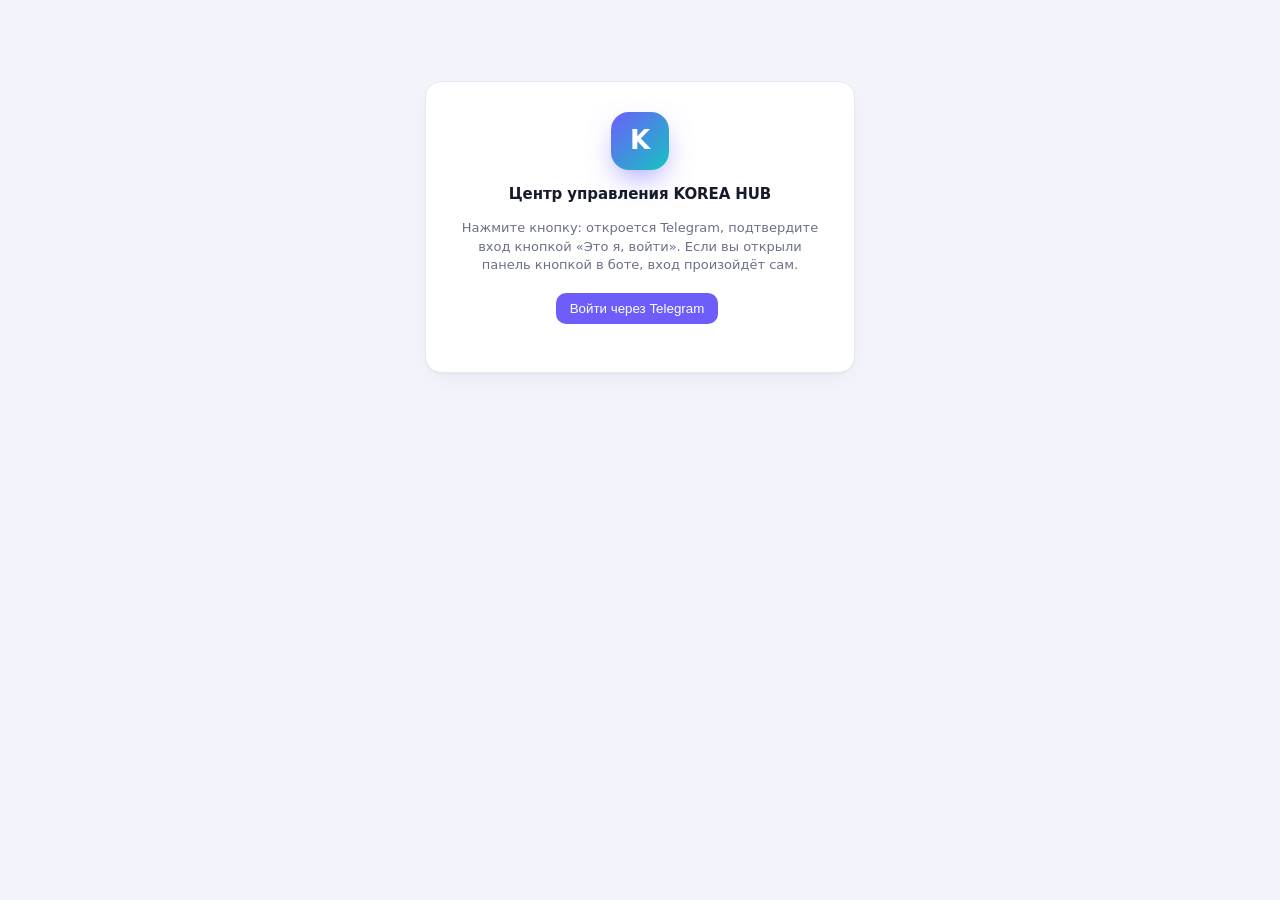
==== app/static/admin.html @ b36ade60 "Improve admin mobile layout and accessibility" ====
<!doctype html>
<html lang="ru"><head><meta charset="utf-8"><meta name="viewport" content="width=device-width,initial-scale=1,viewport-fit=cover">
<meta name="color-scheme" content="light dark"><meta name="theme-color" content="#14163a"><meta name="description" content="Панель управления KOREA HUB">
<title>KOREA HUB — админ-панель</title>
<script src="https://telegram.org/js/telegram-web-app.js"></script>
<style>
*{box-sizing:border-box}
:root{
  --bg:#f3f4fb;--surface:#fff;--surface2:#f7f8fd;--text:#171a2b;--muted:#6b7089;--line:#e5e8f3;
  --brand:#6d5efc;--brand2:#14c4c0;--brandsoft:#eeecff;--grad:linear-gradient(135deg,#6d5efc 0%,#14c4c0 100%);
  --ok:#12a770;--bad:#e5484d;--warn:#f2a20c;--okbg:#e4f7ee;--badbg:#fde9ea;--warnbg:#fff3d9;
  --side-w:252px;--radius:16px;--shadow:0 1px 2px rgba(23,26,43,.04),0 8px 24px -12px rgba(23,26,43,.12);
}
:root[data-theme=dark]{
  --bg:#0c0e1b;--surface:#151830;--surface2:#1b1f3b;--text:#eceefb;--muted:#8d92b6;--line:#272b4d;
  --brandsoft:#2a2761;--okbg:#10372b;--badbg:#431e22;--warnbg:#463512;--shadow:0 8px 24px -12px rgba(0,0,0,.6);
}
html,body{margin:0}
body{font-family:Inter,system-ui,-apple-system,"Segoe UI",Roboto,sans-serif;background:var(--bg);color:var(--text);font-size:14px;line-height:1.45;-webkit-font-smoothing:antialiased}
.hidden{display:none !important}[hidden]{display:none !important}
a{color:var(--brand)}
::selection{background:var(--brand);color:#fff}\n:focus-visible{outline:3px solid color-mix(in srgb,var(--brand) 72%,white);outline-offset:2px}\nbutton,a,input,select,textarea{touch-action:manipulation}

/* ---------- каркас ---------- */
.layout{display:flex;min-height:100vh}
aside{width:var(--side-w);flex:none;background:linear-gradient(180deg,#14163a 0%,#0c0e1f 100%);color:#c9cdf0;display:flex;flex-direction:column;position:sticky;top:0;height:100vh;transition:width .2s ease;z-index:30}
aside .brand{display:flex;align-items:center;gap:12px;padding:18px 16px 14px;color:#fff}
aside .logo{width:38px;height:38px;border-radius:12px;background:var(--grad);display:grid;place-items:center;font-weight:900;font-size:17px;box-shadow:0 6px 18px -4px rgba(109,94,252,.7);flex:none}
aside .brand b{font-size:16px;letter-spacing:.3px;display:block}
aside .brand small{color:#8a8fc0;font-size:11px}
#tabs{display:flex;flex-direction:column;padding:4px 10px 10px;overflow-y:auto;flex:1;scrollbar-width:thin;scrollbar-color:#2c3066 transparent}
#tabs button{display:flex;align-items:center;gap:11px;background:none;color:#bfc4ea;border:0;text-align:left;padding:9px 10px;border-radius:12px;cursor:pointer;font:inherit;position:relative;transition:background .15s,color .15s}
#tabs button .ic{width:30px;height:30px;border-radius:10px;background:#ffffff0d;display:grid;place-items:center;font-size:15px;flex:none;transition:background .15s}
#tabs button .lb{flex:1;min-width:0;overflow:hidden;text-overflow:ellipsis;white-space:nowrap}
#tabs button:hover{background:#ffffff0f;color:#fff}
#tabs button.active{background:linear-gradient(90deg,rgba(109,94,252,.34),rgba(20,196,192,.10));color:#fff;box-shadow:inset 3px 0 0 var(--brand)}
#tabs button.active .ic{background:var(--grad)}
#tabs button em{font-style:normal;background:var(--bad);color:#fff;border-radius:999px;font-size:11px;font-weight:700;padding:1px 7px;min-width:20px;text-align:center}
#tabs button em.warn{background:#d98100}
#tabs .sep{font-size:10.5px;letter-spacing:1.4px;text-transform:uppercase;color:#6b72a8;padding:16px 10px 6px}
aside .foot{padding:12px 14px;border-top:1px solid #ffffff12;display:flex;align-items:center;gap:10px;color:#8a8fc0;font-size:12px}
aside .foot .me{flex:1;min-width:0}
aside .foot button{background:#ffffff12;color:#fff;border:0;border-radius:9px;padding:6px 10px;cursor:pointer}
body.rail{--side-w:76px}
body.rail aside .brand div,body.rail #tabs .lb,body.rail #tabs .sep,body.rail aside .foot .me{display:none}
body.rail #tabs button{justify-content:center}body.rail #tabs button em{position:absolute;top:2px;right:4px;font-size:10px;padding:0 5px;min-width:16px}
.content{flex:1;min-width:0;display:flex;flex-direction:column}
header.top{display:flex;align-items:center;gap:12px;padding:12px 24px;background:color-mix(in srgb,var(--surface) 86%,transparent);backdrop-filter:blur(14px);border-bottom:1px solid var(--line);position:sticky;top:0;z-index:20}
header.top .burger{border:1px solid var(--line);background:var(--surface);color:var(--text);border-radius:11px;width:42px;height:42px;cursor:pointer;font-size:17px;flex:none}
header.top h1{margin:0;font-size:18px;letter-spacing:-.2px;white-space:nowrap;overflow:hidden;text-overflow:ellipsis;min-width:0}
header.top .grow{flex:1}
#status{color:var(--muted);font-size:12px;white-space:nowrap}
.kbtn{display:flex;align-items:center;gap:8px;border:1px solid var(--line);background:var(--surface2);color:var(--muted);border-radius:12px;padding:8px 12px;cursor:pointer;font:inherit;min-width:220px}
.kbtn kbd{margin-left:auto;font:600 11px/1 ui-monospace,monospace;background:var(--surface);border:1px solid var(--line);border-radius:6px;padding:3px 6px;color:var(--muted)}
.iconbtn{border:1px solid var(--line);background:var(--surface);color:var(--text);border-radius:11px;width:38px;height:38px;cursor:pointer;font-size:16px}
.gsearch{display:none}
main{padding:22px 24px 60px;max-width:1280px;width:100%}
main>h3{margin:22px 4px 10px;font-size:13px;text-transform:uppercase;letter-spacing:1px;color:var(--muted)}

.subnav{display:flex;gap:6px;overflow-x:auto;padding:10px 24px 0;scrollbar-width:none;background:var(--bg);position:sticky;top:62px;z-index:15}
.subnav::-webkit-scrollbar{display:none}
.subnav button{flex:none;border:1px solid var(--line);background:var(--surface);color:var(--muted);border-radius:999px;padding:8px 14px;font:600 13px inherit;cursor:pointer;white-space:nowrap;display:flex;gap:6px;align-items:center;transition:background .15s,color .15s}
.subnav button:hover{color:var(--text);border-color:var(--brand)}
.subnav button.on{background:var(--grad);border-color:transparent;color:#fff;box-shadow:0 6px 16px -8px var(--brand)}
.subnav button em{font-style:normal;background:var(--bad);color:#fff;border-radius:999px;font-size:11px;font-weight:700;padding:0 6px;min-width:18px;text-align:center}
.subnav button em.warn{background:#d98100}
@media(max-width:860px){.subnav{padding:8px 14px 0;top:56px}}

/* ---------- базовые элементы (используются всеми разделами) ---------- */
.card{background:var(--surface);border:1px solid var(--line);border-radius:var(--radius);padding:18px;margin-bottom:14px;box-shadow:var(--shadow)}
.card h3{margin:0 0 10px;font-size:15px;letter-spacing:-.1px}
.meta{color:var(--muted);font-size:13px;margin:4px 0 8px}.muted{color:var(--muted);font-size:13px}
button.act{border:0;border-radius:10px;padding:8px 14px;font:600 13px/1.2 inherit;cursor:pointer;margin:4px 6px 4px 0;color:#fff;background:var(--brand);transition:transform .08s,filter .15s,box-shadow .15s}
button.act:hover{filter:brightness(1.08);box-shadow:0 6px 16px -8px var(--brand)}button.act:active{transform:translateY(1px)}
button.ok{background:var(--ok)}button.no{background:var(--bad)}button.warn{background:var(--warn);color:#2a1d00}button.gray{background:var(--surface2);color:var(--text);border:1px solid var(--line)}
button.act:disabled{opacity:.5;cursor:not-allowed}
input,select,textarea{padding:9px 11px;border:1px solid var(--line);border-radius:10px;font:inherit;max-width:100%;background:var(--surface);color:var(--text);outline:0;transition:border-color .15s,box-shadow .15s}
input:focus,select:focus,textarea:focus{border-color:var(--brand);box-shadow:0 0 0 3px color-mix(in srgb,var(--brand) 22%,transparent)}
textarea{width:100%}
label{color:var(--text)}
.stats{display:grid;grid-template-columns:repeat(auto-fill,minmax(170px,1fr));gap:12px;margin-bottom:14px}
.stats div{background:var(--surface);border:1px solid var(--line);border-radius:14px;padding:14px;box-shadow:var(--shadow)}
.stats b{font-size:24px;display:block;letter-spacing:-.5px}.stats small{color:var(--muted)}
table{width:100%;border-collapse:separate;border-spacing:0;background:var(--surface);border:1px solid var(--line);border-radius:14px;overflow:hidden}
td,th{padding:10px 12px;border-bottom:1px solid var(--line);text-align:left;font-size:13px;vertical-align:top}
tr:last-child td{border-bottom:0}
th{background:var(--surface2);color:var(--muted);font-weight:600;font-size:12px;text-transform:uppercase;letter-spacing:.4px}
tbody tr:hover td,table tr:hover td{background:color-mix(in srgb,var(--brand) 5%,transparent)}
.badge{display:inline-block;font-size:11px;font-weight:600;padding:2px 9px;border-radius:999px;background:var(--brandsoft);color:var(--brand)}
.row{display:flex;gap:8px;flex-wrap:wrap;align-items:center;margin:8px 0}
.thumbs img{height:84px;border-radius:10px;margin:2px}
.toolbar{position:sticky;top:62px;background:var(--bg);padding:8px 0;z-index:4;display:flex;gap:8px;flex-wrap:wrap;align-items:center}
.gridform{display:grid;grid-template-columns:repeat(auto-fit,minmax(200px,1fr));gap:10px;margin:8px 0}
.gridform label{display:flex;flex-direction:column;font-size:12px;color:var(--muted);gap:4px}.gridform input,.gridform select{width:100%}
.kv{display:grid;grid-template-columns:170px 1fr;gap:6px 12px;font-size:14px}.kv b{color:var(--muted);font-weight:500}
.good{color:var(--ok)}.bad{color:var(--bad)}
.editbox input,.editbox textarea{width:100%;margin:3px 0}
.filters{display:flex;flex-wrap:wrap;gap:6px;margin-bottom:10px}
.wait{font-size:12px;color:var(--muted)}.wait.late{color:var(--bad);font-weight:700}
.funnel{display:flex;gap:8px;flex-wrap:wrap}.funnel span{background:var(--brandsoft);border-radius:12px;padding:8px 12px;font-size:13px}
.bars{display:flex;align-items:flex-end;gap:3px;height:90px;margin:6px 0 2px}.bars i{flex:1;background:var(--brand);border-radius:4px 4px 0 0;min-height:2px;opacity:.85}.bars i.zero{background:var(--line)}
hr{border:0;border-top:1px solid var(--line);margin:14px 0}

/* ---------- вход ---------- */
#login{max-width:430px;margin:9vh auto;text-align:center;padding:30px 26px}
#login .logo{width:58px;height:58px;border-radius:18px;background:var(--grad);display:grid;place-items:center;font-weight:900;font-size:26px;color:#fff;margin:0 auto 14px;box-shadow:0 12px 30px -8px rgba(109,94,252,.7)}

/* ---------- главная: центр управления ---------- */
.hero{position:relative;overflow:hidden;border-radius:22px;padding:22px 24px;margin-bottom:16px;color:#fff;background:linear-gradient(120deg,#2b1fb8 0%,#6d5efc 45%,#14c4c0 120%);box-shadow:0 18px 40px -20px rgba(109,94,252,.8)}
.hero::after{content:"";position:absolute;right:-60px;top:-80px;width:260px;height:260px;border-radius:50%;background:radial-gradient(circle,#ffffff33,transparent 65%)}
.hero h2{margin:0 0 4px;font-size:22px;letter-spacing:-.4px}.hero p{margin:0;opacity:.85}
.hero .pulse{display:inline-flex;align-items:center;gap:8px;background:#ffffff1f;border-radius:999px;padding:5px 12px;font-size:12px;font-weight:600;margin-bottom:12px;cursor:pointer;border:0;color:#fff}
.hero .dot{width:9px;height:9px;border-radius:50%;background:#7dffb0;box-shadow:0 0 0 0 #7dffb0aa;animation:pl 2s infinite}
.hero .dot.warn{background:#ffd166;animation:none}.hero .dot.bad{background:#ff7b7b;animation:none}
@keyframes pl{70%{box-shadow:0 0 0 9px #7dffb000}100%{box-shadow:0 0 0 0 #7dffb000}}
.quick{display:flex;gap:8px;flex-wrap:wrap;margin-top:16px;position:relative;z-index:1}
.quick button{background:#ffffff26;border:1px solid #ffffff33;color:#fff;border-radius:12px;padding:8px 13px;font:600 13px inherit;cursor:pointer;backdrop-filter:blur(6px);transition:background .15s,transform .1s}
.quick button:hover{background:#ffffff40;transform:translateY(-1px)}
.sect{display:flex;align-items:center;justify-content:space-between;margin:20px 2px 10px}.sect h3{margin:0;font-size:13px;text-transform:uppercase;letter-spacing:1px;color:var(--muted)}
.attn{display:grid;grid-template-columns:repeat(auto-fit,minmax(150px,1fr));gap:10px}
.tile{position:relative;text-align:left;border:1px solid var(--line);background:var(--surface);border-radius:16px;padding:14px 14px 12px;cursor:pointer;font:inherit;color:var(--text);box-shadow:var(--shadow);transition:transform .12s,border-color .15s,box-shadow .15s;overflow:hidden}
.tile:hover{transform:translateY(-2px);border-color:var(--brand)}
.tile .n{font-size:30px;font-weight:800;letter-spacing:-1px;line-height:1}
.tile .t{font-size:12.5px;color:var(--muted);margin-top:6px}
.tile .w{font-size:11px;margin-top:4px;font-weight:600}
.tile .ic{position:absolute;right:12px;top:10px;font-size:20px;opacity:.9}
.tile.hot{border-color:color-mix(in srgb,var(--bad) 50%,var(--line));background:linear-gradient(180deg,var(--badbg),var(--surface))}.tile.hot .n,.tile.hot .w{color:var(--bad)}
.tile.warm{border-color:color-mix(in srgb,var(--warn) 50%,var(--line));background:linear-gradient(180deg,var(--warnbg),var(--surface))}.tile.warm .n{color:#b97900}
.tile.calm .n{color:var(--muted);opacity:.7}
.allclear{grid-column:1/-1;text-align:center;padding:22px;border-radius:16px;background:var(--okbg);color:var(--ok);font-weight:700}
.kpis{display:grid;grid-template-columns:repeat(auto-fit,minmax(200px,1fr));gap:12px}
.kpi{text-align:left;border:1px solid var(--line);background:var(--surface);border-radius:16px;padding:14px;cursor:pointer;font:inherit;color:var(--text);box-shadow:var(--shadow);transition:transform .12s,border-color .15s;position:relative}
.kpi:hover{transform:translateY(-2px);border-color:var(--brand)}
.kpi small{color:var(--muted);font-size:12px;display:block}.kpi b{font-size:26px;letter-spacing:-.8px;display:block;margin:2px 0 4px}
.kpi .delta{font-size:12px;font-weight:700}.delta.up{color:var(--ok)}.delta.down{color:var(--bad)}.delta.flat{color:var(--muted)}
.kpi svg{display:block;width:100%;height:34px;margin-top:6px}
.chartcard{padding:16px 16px 10px}
.chartcard .head{display:flex;flex-wrap:wrap;gap:10px;align-items:center;justify-content:space-between;margin-bottom:6px}
.seg{display:inline-flex;background:var(--surface2);border:1px solid var(--line);border-radius:12px;padding:3px;gap:2px}
.seg button{border:0;background:none;color:var(--muted);font:600 12.5px inherit;padding:6px 11px;border-radius:9px;cursor:pointer}
.seg button.on{background:var(--surface);color:var(--text);box-shadow:0 1px 4px rgba(0,0,0,.12)}
.chartbox{position:relative}
.chartbox svg{width:100%;height:230px;display:block;overflow:visible}
.tip{position:absolute;pointer-events:none;background:#12142b;color:#fff;border-radius:10px;padding:6px 10px;font-size:12px;white-space:nowrap;transform:translate(-50%,-110%);box-shadow:0 8px 20px -6px rgba(0,0,0,.5);opacity:0;transition:opacity .1s;z-index:3}
.cols{display:grid;grid-template-columns:minmax(0,1.5fr) minmax(0,1fr);gap:14px}
.fstep{display:flex;align-items:center;gap:12px;width:100%;text-align:left;border:0;background:none;padding:9px 6px;border-radius:12px;cursor:pointer;font:inherit;color:var(--text)}
.fstep:hover{background:var(--surface2)}
.fstep .bar{height:30px;border-radius:9px;background:var(--grad);min-width:6px;display:flex;align-items:center;padding:0 10px;color:#fff;font-weight:700;font-size:13px;transition:width .5s}
.fstep .lab{width:118px;flex:none;color:var(--muted);font-size:13px}.fstep .cv{margin-left:auto;font-size:12px;color:var(--muted);white-space:nowrap}
.feed{display:flex;flex-direction:column}
.feed button{display:flex;gap:10px;text-align:left;border:0;background:none;padding:9px 6px;border-radius:12px;cursor:pointer;font:inherit;color:var(--text);align-items:flex-start}
.feed button:hover{background:var(--surface2)}.feed .fi{width:30px;height:30px;border-radius:10px;background:var(--brandsoft);display:grid;place-items:center;flex:none;font-size:14px}
.feed .ft{flex:1;min-width:0;font-size:13px}.feed .ft small{display:block;color:var(--muted);font-size:11.5px}
.hbar{display:flex;align-items:center;gap:10px;margin:7px 0;width:100%;border:0;background:none;padding:0;cursor:pointer;font:inherit;color:var(--text);text-align:left}
.hbar .nm{width:44%;font-size:13px;overflow:hidden;text-overflow:ellipsis;white-space:nowrap}.hbar .tr{flex:1;height:10px;border-radius:6px;background:var(--surface2);overflow:hidden}.hbar .tr i{display:block;height:100%;background:var(--grad);border-radius:6px}.hbar .vl{width:54px;text-align:right;font-weight:700;font-size:13px}
.skel{height:160px;border-radius:22px;background:linear-gradient(90deg,var(--surface2),var(--surface),var(--surface2));background-size:200% 100%;animation:sk 1.2s infinite}
@keyframes sk{to{background-position:-200% 0}}


.toasts{position:fixed;right:16px;bottom:16px;display:flex;flex-direction:column;gap:8px;z-index:90;max-width:min(380px,calc(100% - 32px))}
.atoast{background:#12142b;color:#fff;border-radius:12px;padding:11px 14px;font-size:13.5px;box-shadow:0 12px 30px -10px rgba(0,0,0,.6);animation:tin .2s ease}
@keyframes tin{from{transform:translateY(10px);opacity:0}to{transform:none;opacity:1}}
/* ---------- боковая панель правки и менеджеры ---------- */
.drawer{position:fixed;top:0;right:0;bottom:0;width:min(620px,100%);background:var(--surface);border-left:1px solid var(--line);box-shadow:-24px 0 60px -24px rgba(0,0,0,.35);z-index:40;display:flex;flex-direction:column;animation:dr .18s ease}
@keyframes dr{from{transform:translateX(40px);opacity:0}to{transform:none;opacity:1}}
.drawer .dhd{display:flex;justify-content:space-between;align-items:center;gap:10px;padding:12px 16px;border-bottom:1px solid var(--line);background:var(--surface2)}
.drawer .dhd b{overflow:hidden;text-overflow:ellipsis;white-space:nowrap}
.drawer .dbody{padding:14px 16px 40px;overflow-y:auto;flex:1}
.drawer h4{margin:18px 0 8px;font-size:12px;text-transform:uppercase;letter-spacing:1px;color:var(--muted)}
.drawer .card{box-shadow:none}
.drawer .gridform .wide,.gridform .wide{grid-column:1/-1}
.chk{display:flex;align-items:center;gap:6px;font-size:13px;color:var(--text)}
.clickrow{cursor:pointer}.clickrow:hover td{background:color-mix(in srgb,var(--brand) 8%,transparent)}
.badge.ok{background:var(--okbg);color:var(--ok)}.badge.warn{background:var(--warnbg);color:#a86d00}.badge.bad{background:var(--badbg);color:var(--bad)}
@media(max-width:860px){.drawer{width:100%}}

/* ---------- новая главная ---------- */
.dhead{display:flex;justify-content:space-between;align-items:flex-end;gap:12px;flex-wrap:wrap;margin-bottom:12px}
.dhead h2{margin:0;font-size:24px;letter-spacing:-.5px}.dhead p{margin:2px 0 0}
.quick2{display:flex;gap:8px;flex-wrap:wrap}
.quick2 button{border:1px solid var(--line);background:var(--surface);color:var(--text);border-radius:12px;padding:9px 13px;font:600 13px inherit;cursor:pointer;transition:border-color .15s,transform .1s}
.quick2 button:hover{border-color:var(--brand);transform:translateY(-1px)}
.pulse2{display:inline-flex;align-items:center;gap:8px}
.pulse2 .dot{width:9px;height:9px;border-radius:50%;background:var(--ok);box-shadow:0 0 0 0 color-mix(in srgb,var(--ok) 60%,transparent);animation:pl2 2s infinite}
.pulse2 .dot.warn{background:var(--warn);animation:none}.pulse2 .dot.bad{background:var(--bad);animation:none}
@keyframes pl2{70%{box-shadow:0 0 0 9px transparent}100%{box-shadow:0 0 0 0 transparent}}
.todaybar{display:grid;grid-template-columns:repeat(auto-fit,minmax(170px,1fr));gap:10px;margin-bottom:14px}
.today{text-align:left;border:1px solid var(--line);background:var(--surface);border-radius:16px;padding:12px 14px;cursor:pointer;font:inherit;color:var(--text);box-shadow:var(--shadow);display:grid;gap:2px;transition:transform .12s,border-color .15s}
.today:hover{transform:translateY(-2px);border-color:var(--brand)}.today small{color:var(--muted);font-size:12px}.today b{font-size:26px;letter-spacing:-.8px}
.today span{font-size:12px;font-weight:700}.today .up{color:var(--ok)}.today .down{color:var(--bad)}.today .flat{color:var(--muted)}
.cols2{display:grid;grid-template-columns:minmax(0,1.25fr) minmax(0,1fr);gap:14px;margin-bottom:0}
.cols3{display:grid;grid-template-columns:repeat(auto-fit,minmax(200px,1fr));gap:14px}
.sect2{display:flex;justify-content:space-between;align-items:center;margin-bottom:8px}.sect2 h3{margin:0}
table.queues td{vertical-align:middle}table.queues tr.zero{opacity:.55}
.qn{display:inline-block;min-width:34px;text-align:center;border-radius:10px;padding:3px 9px;font-weight:800;background:var(--surface2)}
.qn.warm{background:var(--warnbg);color:#a86d00}.qn.hot{background:var(--badbg);color:var(--bad)}
.gauges{display:grid;grid-template-columns:repeat(3,1fr);gap:8px;text-align:center}
.gauge svg{width:92px;height:92px}.gauge b{display:block;font-size:13px;margin-top:2px}.gauge small{display:block;color:var(--muted);font-size:11px;line-height:1.25}
.facts{display:grid;gap:5px;margin-top:12px;padding-top:10px;border-top:1px solid var(--line);font-size:13px;color:var(--muted)}.facts b{color:var(--text)}
.susp{border-color:color-mix(in srgb,var(--warn) 55%,var(--line));background:linear-gradient(180deg,var(--warnbg),var(--surface))}
@media(max-width:1000px){.cols2{grid-template-columns:1fr}}
@media(max-width:860px){.gauges{grid-template-columns:repeat(3,1fr)}.gauge svg{width:76px;height:76px}.dhead h2{font-size:20px}}

/* ---------- палитра команд ---------- */
.pal{position:fixed;inset:0;background:rgba(8,9,22,.55);backdrop-filter:blur(4px);z-index:80;display:flex;justify-content:center;align-items:flex-start;padding:12vh 12px}
.pal .box{width:min(620px,100%);background:var(--surface);border:1px solid var(--line);border-radius:18px;box-shadow:0 30px 80px -20px rgba(0,0,0,.6);overflow:hidden}
.pal input{width:100%;border:0;border-bottom:1px solid var(--line);border-radius:0;padding:16px 18px;font-size:16px;background:transparent}
.pal input:focus{box-shadow:none}
.pal ul{list-style:none;margin:0;padding:6px;max-height:50vh;overflow-y:auto}
.pal li{display:flex;align-items:center;gap:12px;padding:10px 12px;border-radius:12px;cursor:pointer}
.pal li .ic{width:30px;height:30px;border-radius:10px;background:var(--brandsoft);display:grid;place-items:center}
.pal li small{margin-left:auto;color:var(--muted)}.pal li.on{background:var(--brandsoft)}
.pal .hint{padding:8px 16px;font-size:12px;color:var(--muted);border-top:1px solid var(--line)}
.scrim{display:none}

/* ---------- окна ---------- */
.pmodal{position:fixed;inset:0;background:rgba(8,9,22,.6);z-index:50;display:flex;align-items:center;justify-content:center;padding:10px}
.pmodal[hidden]{display:none}.pbox{background:var(--surface);border-radius:18px;width:min(520px,100%);height:min(88vh,860px);display:flex;flex-direction:column;overflow:hidden}
.pbar{display:flex;justify-content:space-between;align-items:center;padding:10px 14px;border-bottom:1px solid var(--line);gap:8px;flex-wrap:wrap}
#previewFrame{flex:1;border:0;width:100%;background:#fff}

/* ---------- телефон ---------- */
@media(max-width:1000px){.cols{grid-template-columns:1fr}.kbtn{min-width:0}.kbtn span{display:none}.kbtn kbd{display:none}}
@media(max-width:860px){
  aside{position:fixed;left:0;top:0;bottom:0;width:272px;transform:translateX(-100%);transition:transform .22s ease;box-shadow:20px 0 60px -10px rgba(0,0,0,.5)}
  body.drawer aside{transform:none}
  body.drawer .scrim{display:block;position:fixed;inset:0;background:rgba(8,9,22,.5);z-index:25}
  body.rail{--side-w:272px}body.rail aside .brand div,body.rail #tabs .lb,body.rail #tabs .sep,body.rail aside .foot .me{display:revert}
  header.top{padding:10px 14px;gap:8px}main{padding:14px 14px 70px}
  main table{display:block;overflow-x:auto;max-width:100%}
  .kv{grid-template-columns:1fr}.hero{padding:18px}.hero h2{font-size:19px}\n  #tabs button{min-height:46px;padding:9px 11px}\n  .subnav button{min-height:40px}\n  .card{padding:14px;border-radius:14px}
  .tile .n{font-size:26px}.chartbox svg{height:190px}.fstep .lab{width:84px}.hbar .nm{width:38%}
}
.kchart{display:flex;align-items:flex-end;gap:3px;height:120px;margin:10px 0}
.kcol{flex:1;height:100%;display:flex;align-items:flex-end;gap:1px}
.kcol i{flex:1;min-height:2px;border-radius:3px 3px 0 0}
.kcol .in{background:var(--brand)}.kcol .out{background:#e8910c}
.dot{display:inline-block;width:10px;height:10px;border-radius:50%;vertical-align:middle}.dot.in{background:var(--brand)}.dot.out{background:#e8910c}
.grouprow td{background:var(--surface-2,#eef1f8);font-size:13px;padding:6px 12px}
/* телефон: широкие таблицы прокручиваются внутри карточки, а не вылезают за экран */
.card{max-width:100%;overflow-x:auto}
#allList,#datList,#usersList,#main>table{max-width:100%;overflow-x:auto;display:block}
@media(max-width:640px){\n  #main{min-width:0}.card table{min-width:560px}\n  header.top{gap:6px;padding:9px 10px}\n  header.top h1{font-size:16px;max-width:34vw}\n  #status{display:none}\n  .iconbtn{width:42px;height:42px;flex:none}\n  .kbtn{height:42px;padding:8px 10px}\n  main{padding:12px 10px 84px}\n  .stats{grid-template-columns:repeat(2,minmax(0,1fr));gap:8px}\n  .stats div{padding:11px}.stats b{font-size:21px}\n  .row{gap:6px}\n  button.act{min-height:40px;padding:10px 12px}\n  input,select,textarea{font-size:16px}\n  .pal{padding:8vh 8px 12px;align-items:flex-start}\n  .pal ul{max-height:62vh}\n  .pal li{min-height:48px}\n}
</style></head>
<body>
<div id="previewModal" class="pmodal" hidden><div class="pbox"><div class="pbar"><b id="previewTitle">Предпросмотр</b>
  <span><label><input type="checkbox" id="previewChanges" checked> с правкой</label> <button class="act gray" id="previewClose">Закрыть</button></span></div>
  <iframe id="previewFrame" sandbox title="Предпросмотр объявления"></iframe></div></div>

<div id="login" class="card">
  <div class="logo">K</div>
  <h3>Центр управления KOREA HUB</h3>
  <p id="loginHint" class="muted">Нажмите кнопку: откроется Telegram, подтвердите вход кнопкой «Это я, войти».
  Если вы открыли панель кнопкой в боте, вход произойдёт сам.</p>
  <p><button class="act" id="webLoginBtn">Войти через Telegram</button>
  <a id="webLoginLink" href="#" hidden target="_blank" rel="noopener">Открыть Telegram вручную</a></p>
  <p class="muted" id="loginError"></p>
</div>

<div class="layout hidden" id="app">
  <aside>
    <div class="brand"><div class="logo">K</div><div><b>KOREA HUB</b><small>центр управления</small></div></div>
    <nav id="tabs" aria-label="Разделы панели"></nav>
    <div class="foot"><div class="me"><span id="who"></span></div><button id="logout" hidden title="Выйти">⎋</button></div>
  </aside>
  <div class="scrim" id="scrim"></div>
  <div class="content">
    <header class="top">
      <button class="burger" id="burger" type="button" aria-label="Открыть меню" aria-controls="tabs" aria-expanded="false">☰</button>
      <h1 id="title">Главная</h1><span class="grow"></span><span id="status"></span>
      <button class="kbtn" id="palBtn" type="button" aria-label="Поиск и команды">🔎 <span>Поиск и команды</span><kbd>Ctrl K</kbd></button>
      <button class="iconbtn" id="themeBtn" type="button" aria-label="Тема" title="Светлая / тёмная">🌓</button>
      <form id="gSearch" class="gsearch" role="search"><input id="gQuery" maxlength="60" aria-label="Поиск по всему"></form>
    </header>
    <nav class="subnav" id="subnav" hidden></nav>
    <main id="main"></main>
  </div>
</div>
<div class="pal hidden" id="pal" role="dialog" aria-modal="true" aria-label="Поиск и команды"><div class="box"><input id="palQ" role="combobox" aria-autocomplete="list" aria-controls="palList" aria-expanded="true" placeholder="Куда перейти или что найти? №объявления, имя, ID, слово…" autocomplete="off"><ul id="palList" role="listbox" aria-label="Результаты поиска"></ul>
  <div class="hint">↑↓ выбрать · Enter открыть · Esc закрыть · начните с «?» чтобы искать по всей базе</div></div></div>
<div id="toasts" class="toasts" aria-live="polite"></div>
<script src="/static/admin.js"></script>
</body></html>
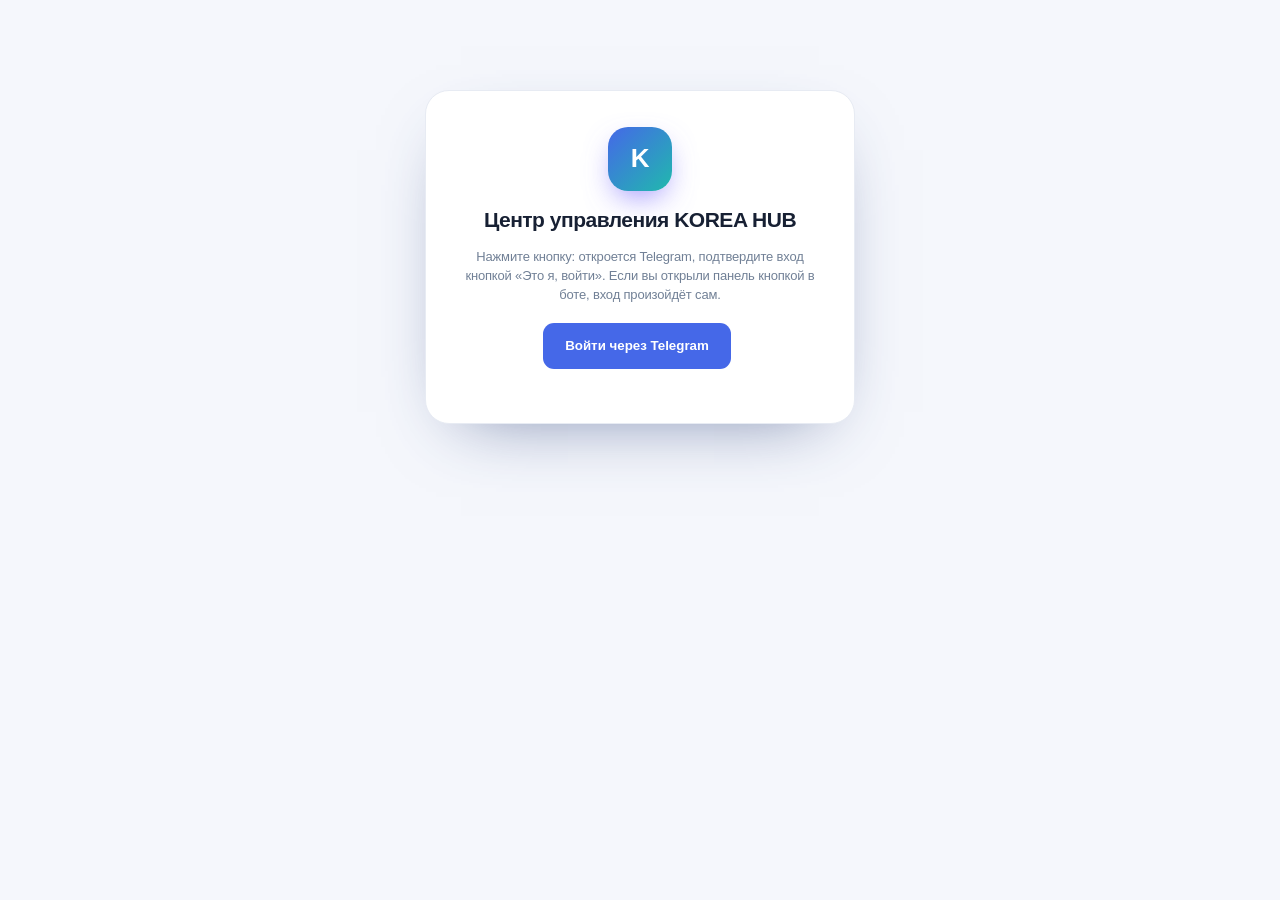
==== commit 8a29d658: "Redesign admin panel visual system and responsive layout" ====
--- a/app/static/admin.html
+++ b/app/static/admin.html
@@ -19,7 +19,9 @@
 body{font-family:Inter,system-ui,-apple-system,"Segoe UI",Roboto,sans-serif;background:var(--bg);color:var(--text);font-size:14px;line-height:1.45;-webkit-font-smoothing:antialiased}
 .hidden{display:none !important}[hidden]{display:none !important}
 a{color:var(--brand)}
-::selection{background:var(--brand);color:#fff}\n:focus-visible{outline:3px solid color-mix(in srgb,var(--brand) 72%,white);outline-offset:2px}\nbutton,a,input,select,textarea{touch-action:manipulation}
+::selection{background:var(--brand);color:#fff}
+:focus-visible{outline:3px solid color-mix(in srgb,var(--brand) 72%,white);outline-offset:2px}
+button,a,input,select,textarea{touch-action:manipulation}
 
 /* ---------- каркас ---------- */
 .layout{display:flex;min-height:100vh}
@@ -57,6 +59,7 @@
 main{padding:22px 24px 60px;max-width:1280px;width:100%}
 main>h3{margin:22px 4px 10px;font-size:13px;text-transform:uppercase;letter-spacing:1px;color:var(--muted)}
 
+.section-hint{padding:8px 24px 0;color:var(--muted);font-size:12px;max-width:1280px}
 .subnav{display:flex;gap:6px;overflow-x:auto;padding:10px 24px 0;scrollbar-width:none;background:var(--bg);position:sticky;top:62px;z-index:15}
 .subnav::-webkit-scrollbar{display:none}
 .subnav button{flex:none;border:1px solid var(--line);background:var(--surface);color:var(--muted);border-radius:999px;padding:8px 14px;font:600 13px inherit;cursor:pointer;white-space:nowrap;display:flex;gap:6px;align-items:center;transition:background .15s,color .15s}
@@ -64,7 +67,7 @@
 .subnav button.on{background:var(--grad);border-color:transparent;color:#fff;box-shadow:0 6px 16px -8px var(--brand)}
 .subnav button em{font-style:normal;background:var(--bad);color:#fff;border-radius:999px;font-size:11px;font-weight:700;padding:0 6px;min-width:18px;text-align:center}
 .subnav button em.warn{background:#d98100}
-@media(max-width:860px){.subnav{padding:8px 14px 0;top:56px}}
+@media(max-width:860px){.section-hint{padding:7px 14px 0}.subnav{padding:8px 14px 0;top:56px}}
 
 /* ---------- базовые элементы (используются всеми разделами) ---------- */
 .card{background:var(--surface);border:1px solid var(--line);border-radius:var(--radius);padding:18px;margin-bottom:14px;box-shadow:var(--shadow)}
@@ -228,7 +231,10 @@
   body.rail{--side-w:272px}body.rail aside .brand div,body.rail #tabs .lb,body.rail #tabs .sep,body.rail aside .foot .me{display:revert}
   header.top{padding:10px 14px;gap:8px}main{padding:14px 14px 70px}
   main table{display:block;overflow-x:auto;max-width:100%}
-  .kv{grid-template-columns:1fr}.hero{padding:18px}.hero h2{font-size:19px}\n  #tabs button{min-height:46px;padding:9px 11px}\n  .subnav button{min-height:40px}\n  .card{padding:14px;border-radius:14px}
+  .kv{grid-template-columns:1fr}.hero{padding:18px}.hero h2{font-size:19px}
+  #tabs button{min-height:46px;padding:9px 11px}
+  .subnav button{min-height:40px}
+  .card{padding:14px;border-radius:14px}
   .tile .n{font-size:26px}.chartbox svg{height:190px}.fstep .lab{width:84px}.hbar .nm{width:38%}
 }
 .kchart{display:flex;align-items:flex-end;gap:3px;height:120px;margin:10px 0}
@@ -240,7 +246,138 @@
 /* телефон: широкие таблицы прокручиваются внутри карточки, а не вылезают за экран */
 .card{max-width:100%;overflow-x:auto}
 #allList,#datList,#usersList,#main>table{max-width:100%;overflow-x:auto;display:block}
-@media(max-width:640px){\n  #main{min-width:0}.card table{min-width:560px}\n  header.top{gap:6px;padding:9px 10px}\n  header.top h1{font-size:16px;max-width:34vw}\n  #status{display:none}\n  .iconbtn{width:42px;height:42px;flex:none}\n  .kbtn{height:42px;padding:8px 10px}\n  main{padding:12px 10px 84px}\n  .stats{grid-template-columns:repeat(2,minmax(0,1fr));gap:8px}\n  .stats div{padding:11px}.stats b{font-size:21px}\n  .row{gap:6px}\n  button.act{min-height:40px;padding:10px 12px}\n  input,select,textarea{font-size:16px}\n  .pal{padding:8vh 8px 12px;align-items:flex-start}\n  .pal ul{max-height:62vh}\n  .pal li{min-height:48px}\n}
+@media(max-width:640px){
+  #main{min-width:0}.card table{min-width:560px}
+  header.top{gap:6px;padding:9px 10px}
+  header.top h1{font-size:16px;max-width:34vw}
+  #status{display:none}
+  .iconbtn{width:42px;height:42px;flex:none}
+  .kbtn{height:42px;padding:8px 10px}
+  main{padding:12px 10px 84px}
+  .stats{grid-template-columns:repeat(2,minmax(0,1fr));gap:8px}
+  .stats div{padding:11px}.stats b{font-size:21px}
+  .row{gap:6px}
+  button.act{min-height:40px;padding:10px 12px}
+  input,select,textarea{font-size:16px}
+  .pal{padding:8vh 8px 12px;align-items:flex-start}
+  .pal ul{max-height:62vh}
+  .pal li{min-height:48px}
+}
+
+/* KOREA HUB ADMIN — visual system refresh */
+:root{
+ --bg:#f5f7fc;--surface:#fff;--surface2:#f8faff;--text:#172033;--muted:#718096;--line:#e7ebf3;
+ --brand:#4568e8;--brand2:#20b9ad;--brandsoft:#edf1ff;--grad:linear-gradient(135deg,#4568e8 0%,#20b9ad 100%);
+ --ok:#15966b;--bad:#dc5260;--warn:#d99524;--okbg:#e7f7f0;--badbg:#fff0f1;--warnbg:#fff7e8;
+ --side-w:268px;--radius:18px;--shadow:0 2px 8px rgba(27,39,70,.035),0 14px 34px -22px rgba(27,39,70,.22);
+}
+:root[data-theme=dark]{
+ --bg:#0b1020;--surface:#121a2d;--surface2:#182239;--text:#edf2ff;--muted:#94a3bb;--line:#25314a;
+ --brandsoft:#202d53;--okbg:#12382f;--badbg:#40232d;--warnbg:#40331c;--shadow:0 12px 30px -18px #000b;
+}
+body{font-family:-apple-system,BlinkMacSystemFont,"SF Pro Display","Segoe UI",sans-serif;letter-spacing:-.012em}
+.layout{min-height:100dvh}
+aside{background:#101a31;border-right:1px solid #ffffff0c;box-shadow:8px 0 30px #0d17300b}
+aside .brand{padding:25px 20px 23px;gap:13px}
+aside .logo{width:42px;height:42px;border-radius:14px;background:linear-gradient(145deg,#6d8bff,#27c7b5);box-shadow:0 8px 24px #4568e855}
+aside .brand b{font-size:15px;letter-spacing:.9px}
+aside .brand small{display:block;margin-top:3px;color:#9ba9c8}
+#tabs{padding:8px 12px 18px;gap:4px}
+#tabs .sep{padding:20px 12px 7px;color:#7283a8;font-size:10px;letter-spacing:1.6px}
+#tabs button{min-height:44px;padding:8px 11px;border-radius:12px;color:#aebbd5;gap:12px}
+#tabs button .ic{width:32px;height:32px;border-radius:10px;background:#ffffff0b}
+#tabs button:hover{background:#ffffff0d;color:#fff}
+#tabs button.active{background:linear-gradient(90deg,#4568e83a,#20b9ad14);box-shadow:inset 3px 0 #7894ff;color:#fff}
+#tabs button.active .ic{background:linear-gradient(145deg,#4568e8,#20b9ad)}
+aside .foot{padding:16px;border-top:1px solid #ffffff12}
+aside .foot button{width:36px;height:36px;border-radius:11px}
+body.rail aside{box-shadow:none}
+.content{background:var(--bg)}
+header.top{min-height:76px;padding:14px clamp(16px,3vw,34px);gap:13px;background:color-mix(in srgb,var(--surface) 92%,transparent);border-bottom:1px solid var(--line)}
+header.top .burger{width:42px;height:42px;border-radius:13px;background:var(--surface2);border-color:var(--line)}
+header.top h1{font-size:20px;font-weight:750;letter-spacing:-.6px}
+#status{font-size:12px;padding:6px 10px;border-radius:999px;background:var(--okbg);color:var(--ok)}
+.kbtn{min-width:210px;height:42px;border-radius:13px;background:var(--surface2);border-color:var(--line)}
+.iconbtn{width:42px;height:42px;border-radius:13px;background:var(--surface2)}
+main{max-width:1540px;padding:28px clamp(16px,3vw,36px) 72px}
+.section-hint{padding:10px clamp(16px,3vw,36px) 0;font-size:12px}
+.subnav{padding:12px clamp(16px,3vw,36px) 2px;gap:8px;background:var(--bg)}
+.subnav button{padding:9px 15px;border-radius:11px;background:var(--surface);border-color:var(--line);font-size:12px}
+.subnav button.on{background:var(--brand);box-shadow:0 5px 14px #4568e833}
+.card,.stats div,.tile,.kpi,.today{border-radius:18px;border-color:var(--line);box-shadow:var(--shadow)}
+.card{padding:21px;margin-bottom:16px}
+.card h3{font-size:15px;font-weight:750}
+.stats{gap:14px}
+.stats div{padding:18px}
+.stats b{font-size:28px;letter-spacing:-1px}
+.stats small{font-size:12px}
+table{border-radius:15px;box-shadow:0 1px 3px #17203308}
+th{padding:13px 14px;font-size:10px;letter-spacing:.8px}
+td{padding:13px 14px}
+tbody tr:hover td,table tr:hover td{background:color-mix(in srgb,var(--brand) 5%,var(--surface))}
+input,select,textarea{border-radius:12px;min-height:40px}
+textarea{min-height:90px}
+button.act{border-radius:11px;padding:10px 15px;font-weight:700}
+button.act:not(.gray):not(.ok):not(.no):not(.warn){background:var(--brand)}
+button.gray{background:var(--surface2);border-color:var(--line)}
+.toolbar{top:76px;padding:12px 0;background:var(--bg)}
+.hero{border-radius:22px;padding:28px 30px;background:radial-gradient(circle at 85% 15%,#ffffff30,transparent 25%),linear-gradient(115deg,#243f9c 0%,#4568e8 52%,#20b9ad 125%);box-shadow:0 20px 48px -28px #3457c9aa}
+.hero h2{font-size:25px}
+.tile,.kpi,.today{transition:transform .16s ease,border-color .16s ease,box-shadow .16s ease}
+.tile:hover,.kpi:hover,.today:hover{transform:translateY(-2px);box-shadow:0 12px 30px -20px #233a70aa}
+.dhead{margin-bottom:18px}
+.dhead h2{font-size:27px;font-weight:800;letter-spacing:-.9px}
+.dhead p{color:var(--muted);font-size:13px}
+.todaybar{gap:12px}
+.today{padding:17px}
+.today b{font-size:30px}
+.cols2,.cols3{gap:16px}
+.chartcard{padding:20px}
+.feed button,.fstep{border-radius:12px}
+.drawer{border-radius:22px 0 0 22px;box-shadow:-25px 0 70px #101a3130}
+.drawer .dhd{padding:17px 20px}
+.drawer .dbody{padding:18px 20px 48px}
+.pal .box{border-radius:20px;box-shadow:0 30px 100px #08132e55}
+#login{margin:clamp(36px,10vh,110px) auto;padding:36px 32px;border-radius:24px;box-shadow:0 24px 70px -36px #243b77aa}
+#login h3{font-size:21px;letter-spacing:-.5px}
+#login .logo{width:64px;height:64px;border-radius:20px}
+#login .act{min-height:46px;padding:12px 22px}
+.badge{font-weight:700}
+@media(max-width:1000px){main{padding-top:20px}.toolbar{top:60px}}
+@media(max-width:860px){
+ aside{width:min(310px,86vw);border-radius:0 20px 20px 0}
+ header.top{min-height:64px;padding:10px 14px}
+ header.top h1{font-size:17px}
+ main{padding:18px 14px 84px}
+ .card{padding:16px}
+ .hero{padding:22px 19px}
+ .hero h2{font-size:21px}
+ .dhead h2{font-size:22px}
+ .drawer{border-radius:0}
+ body.drawer .scrim{background:#08132e88;backdrop-filter:blur(2px)}
+}
+@media(max-width:640px){
+ #login{margin:9vh 14px;padding:28px 20px}
+ header.top{gap:7px}
+ header.top h1{max-width:35vw;font-size:16px}
+ .iconbtn,.burger{flex:none}
+ .kbtn{min-width:42px;width:42px;justify-content:center}
+ main{padding:14px 11px 90px}
+ .stats{gap:9px}
+ .stats div{padding:13px;border-radius:14px}
+ .stats b{font-size:23px}
+ .card{padding:14px;border-radius:15px}
+ .dhead h2{font-size:20px}
+ .todaybar{grid-template-columns:repeat(2,minmax(0,1fr))}
+ .today{padding:13px;border-radius:14px}
+ .today b{font-size:25px}
+ .quick2{width:100%}
+ .quick2 button{flex:1}
+ .toolbar{top:58px}
+ .pal .box{border-radius:16px}
+}
+@media(prefers-reduced-motion:reduce){*,*::before,*::after{animation-duration:.01ms!important;animation-iteration-count:1!important;scroll-behavior:auto!important;transition-duration:.01ms!important}}
+
 </style></head>
 <body>
 <div id="previewModal" class="pmodal" hidden><div class="pbox"><div class="pbar"><b id="previewTitle">Предпросмотр</b>
@@ -272,11 +409,12 @@
       <button class="iconbtn" id="themeBtn" type="button" aria-label="Тема" title="Светлая / тёмная">🌓</button>
       <form id="gSearch" class="gsearch" role="search"><input id="gQuery" maxlength="60" aria-label="Поиск по всему"></form>
     </header>
+    <div class="section-hint" id="sectionHint" aria-live="polite" hidden></div>
     <nav class="subnav" id="subnav" hidden></nav>
     <main id="main"></main>
   </div>
 </div>
-<div class="pal hidden" id="pal" role="dialog" aria-modal="true" aria-label="Поиск и команды"><div class="box"><input id="palQ" role="combobox" aria-autocomplete="list" aria-controls="palList" aria-expanded="true" placeholder="Куда перейти или что найти? №объявления, имя, ID, слово…" autocomplete="off"><ul id="palList" role="listbox" aria-label="Результаты поиска"></ul>
+<div class="pal hidden" id="pal" role="dialog" aria-modal="true" aria-label="Поиск и команды" tabindex="-1"><div class="box"><input id="palQ" role="combobox" aria-autocomplete="list" aria-controls="palList" aria-expanded="false" placeholder="Куда перейти или что найти? №объявления, имя, ID, слово…" autocomplete="off"><ul id="palList" role="listbox" aria-label="Результаты поиска"></ul>
   <div class="hint">↑↓ выбрать · Enter открыть · Esc закрыть · начните с «?» чтобы искать по всей базе</div></div></div>
 <div id="toasts" class="toasts" aria-live="polite"></div>
 <script src="/static/admin.js"></script>
